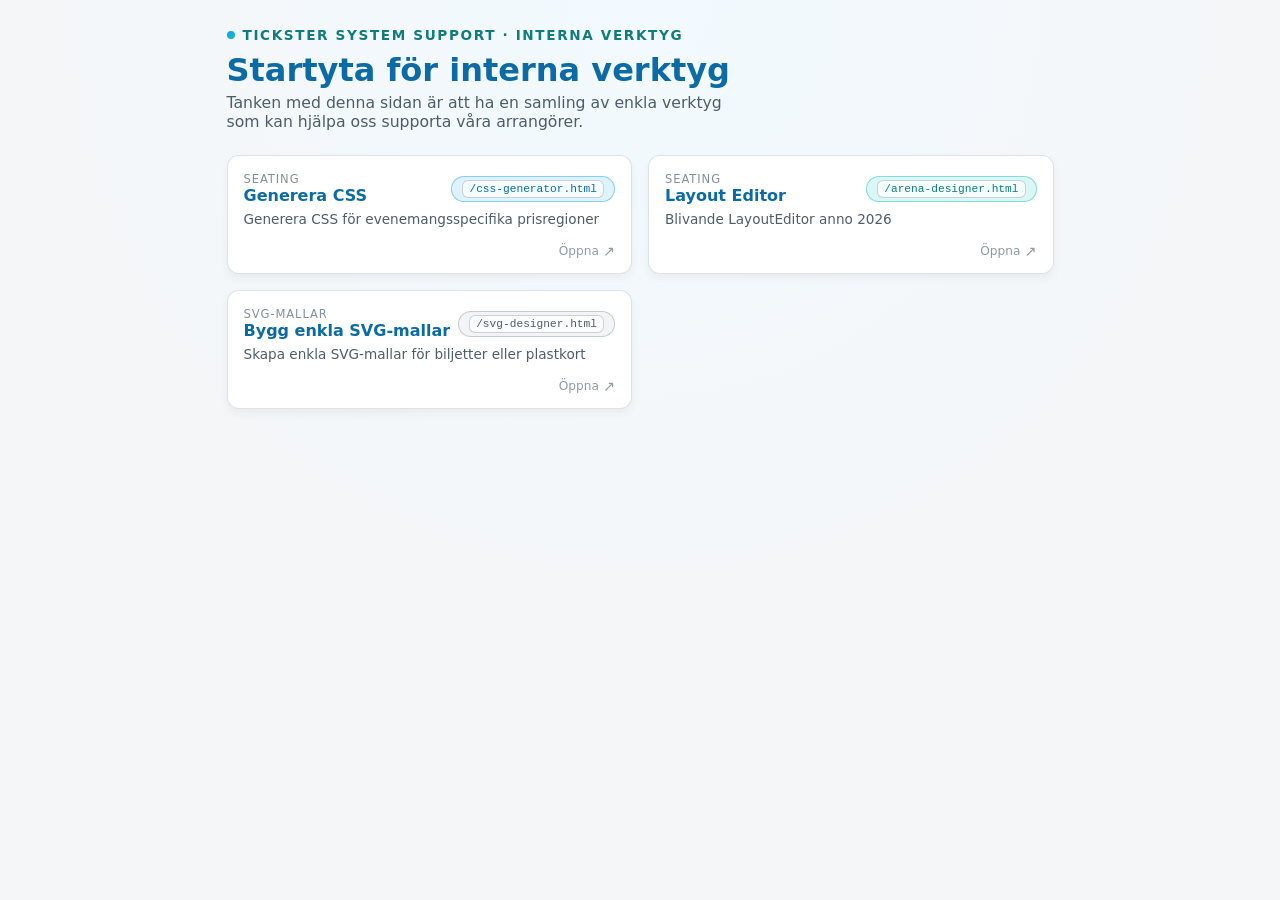
==== index.html @ da6bd74c "Add files via upload" ====
<!DOCTYPE html>
<html lang="sv">
<head>
  <meta charset="UTF-8" />
  <title>Tickster – Interna verktyg</title>
  <meta name="viewport" content="width=device-width, initial-scale=1" />

  <style>
    :root {
      /* Tickster färgpalett */
      --blue-light: #7cd0ff;
      --blue: #14a0f4;
      --blue-dark: #0c6ba5;

      --turquoise-light: #6ee0db;
      --turquoise: #19bab5;
      --turquoise-dark: #117c79;

      --yellow-light: #ffe479;
      --yellow: #e6c229;
      --yellow-dark: #99811c;

      --grey-light: #dbe0e4;
      --grey: #849099;
      --grey-dark: #4f5d68;

      --red-light: #e57c8c;
      --red: #c12e44;
      --red-dark: #801f2e;

      --green-light: #5cae8f;
      --green: #007347;
      --green-dark: #004d2f;

      --page-bg: #f4f6f8;
      --card-bg: #ffffff;
      --shadow-soft: 0 4px 10px rgba(0, 0, 0, 0.05);
      --radius-card: 12px;
      --radius-pill: 999px;
    }

    * {
      box-sizing: border-box;
    }

    body {
      margin: 0;
      padding: 0;
      font-family: system-ui, -apple-system, BlinkMacSystemFont, "Segoe UI",
        sans-serif;
      background: radial-gradient(circle at top, #7cd0ff1a, #f4f6f8 55%);
      color: var(--grey-dark);
    }

    a {
      text-decoration: none;
      color: inherit;
    }

    .l-page {
      min-height: 100vh;
      display: flex;
      flex-direction: column;
    }

    .l-page__inner {
      max-width: 1120px;
      margin: 0 auto;
      padding: 24px 16px 40px;
    }

    /* Header / hero */
    .c-hero {
      margin-bottom: 24px;
    }

    .c-hero__eyebrow {
      font-size: 0.85rem;
      text-transform: uppercase;
      letter-spacing: 0.12em;
      font-weight: 600;
      color: var(--turquoise-dark);
      display: inline-flex;
      align-items: center;
      gap: 8px;
    }

    .c-hero__eyebrow::before {
      content: "";
      width: 8px;
      height: 8px;
      border-radius: 50%;
      background: linear-gradient(135deg, var(--blue), var(--turquoise));
    }

    .c-hero__title {
      margin: 8px 0 4px;
      font-size: 2rem;
      font-weight: 700;
      color: var(--blue-dark);
    }

    .c-hero__subtitle {
      margin: 0;
      font-size: 0.98rem;
      max-width: 520px;
      color: var(--grey-dark);
    }

    .c-toolbar {
      display: flex;
      flex-wrap: wrap;
      gap: 8px;
      margin-top: 16px;
    }

    .c-button {
      display: inline-flex;
      align-items: center;
      justify-content: center;
      gap: 6px;
      padding: 8px 14px;
      border-radius: var(--radius-pill);
      border: 1px solid transparent;
      font-size: 0.88rem;
      font-weight: 500;
      cursor: pointer;
      background: transparent;
      transition: background 0.18s ease, border-color 0.18s ease,
        transform 0.12s ease;
    }

    .c-button--primary {
      background: linear-gradient(135deg, var(--blue), var(--blue-dark));
      color: #fff;
      border-color: var(--blue-dark);
      box-shadow: 0 3px 8px rgba(12, 107, 165, 0.3);
    }

    .c-button--primary:hover {
      transform: translateY(-1px);
      box-shadow: 0 5px 12px rgba(12, 107, 165, 0.35);
    }

    .c-button--ghost {
      border-color: rgba(132, 144, 153, 0.6);
      background: #ffffffaa;
      color: var(--grey-dark);
    }

    .c-button--ghost:hover {
      background: #ffffff;
      transform: translateY(-1px);
    }

    .c-button--small {
      padding: 6px 10px;
      font-size: 0.78rem;
    }

    .c-button__icon {
      font-size: 1rem;
      line-height: 1;
    }

    /* Länk-grid */
    .c-grid {
      display: grid;
      grid-template-columns: repeat(2, minmax(0, 1fr));
      gap: 16px;
      margin-top: 24px;
    }

    @media (max-width: 768px) {
      .c-grid {
        grid-template-columns: 1fr;
      }
    }

    /* Kort som länkar */
    .c-card {
      position: relative;
      display: flex;
      flex-direction: column;
      padding: 16px 16px 14px;
      border-radius: var(--radius-card);
      background: var(--card-bg);
      box-shadow: var(--shadow-soft);
      border: 1px solid rgba(219, 224, 228, 0.9);
      transition: transform 0.16s ease, box-shadow 0.16s ease,
        border-color 0.16s ease, background 0.16s ease;
      overflow: hidden;
    }

    .c-card--link {
      cursor: pointer;
    }

    .c-card--link::after {
      content: "";
      position: absolute;
      inset: 0;
    }

    .c-card:hover {
      transform: translateY(-3px);
      box-shadow: 0 8px 18px rgba(0, 0, 0, 0.08);
      border-color: var(--blue-light);
      background: radial-gradient(circle at top left, #7cd0ff22, #ffffff);
    }

    .c-card__header {
      display: flex;
      align-items: center;
      justify-content: space-between;
      gap: 8px;
      margin-bottom: 6px;
    }

    .c-card__title {
      font-size: 1rem;
      font-weight: 600;
      color: var(--blue-dark);
    }

    .c-card__subtitle {
      font-size: 0.85rem;
      color: var(--grey-dark);
      margin: 0 0 10px;
    }

    .c-card__footer {
      display: flex;
      align-items: center;
      justify-content: space-between;
      gap: 8px;
      margin-top: 6px;
    }

    .c-card__meta {
      display: flex;
      align-items: center;
      gap: 6px;
      flex-wrap: wrap;
    }

    .u-font--small {
      font-size: 0.8rem;
    }

    .u-font--smaller {
      font-size: 0.74rem;
    }

    .u-font--mono {
      font-family: ui-monospace, SFMono-Regular, Menlo, Monaco, Consolas,
        "Liberation Mono", "Courier New", monospace;
    }

    .c-pill {
      display: inline-flex;
      align-items: center;
      padding: 3px 10px;
      border-radius: var(--radius-pill);
      font-size: 0.72rem;
      font-weight: 500;
      border: 1px solid rgba(132, 144, 153, 0.4);
      background: rgba(219, 224, 228, 0.35);
      color: var(--grey-dark);
      gap: 6px;
      white-space: nowrap;
    }

    .c-pill--blue {
      border-color: rgba(20, 160, 244, 0.45);
      background: rgba(124, 208, 255, 0.25);
      color: var(--blue-dark);
    }

    .c-pill--turquoise {
      border-color: rgba(25, 186, 181, 0.45);
      background: rgba(110, 224, 219, 0.25);
      color: var(--turquoise-dark);
    }

    .c-pill__code {
      padding: 2px 6px;
      border-radius: 6px;
      background: rgba(255, 255, 255, 0.7);
      border: 1px solid rgba(132, 144, 153, 0.4);
      font-size: 0.7rem;
      font-family: ui-monospace, SFMono-Regular, Menlo, Monaco, Consolas,
        "Liberation Mono", "Courier New", monospace;
    }

    /* Liten “Öppna”-indikator i hörnet */
    .c-card__open-indicator {
      display: inline-flex;
      align-items: center;
      gap: 4px;
      font-size: 0.76rem;
      color: var(--grey);
      opacity: 0.9;
    }

    .c-card__open-indicator-icon {
      font-size: 0.9rem;
    }

    /* Liten “kategori”-etikett i toppen av kortet */
    .c-card__tag {
      font-size: 0.72rem;
      text-transform: uppercase;
      letter-spacing: 0.08em;
      color: var(--grey);
    }
  </style>
</head>
<body>
  <div class="l-page">
    <div class="l-page__inner">
      <header class="c-hero">
        <div class="c-hero__eyebrow">Tickster System Support · Interna verktyg</div>
        <h1 class="c-hero__title">Startyta för interna verktyg</h1>
        <p class="c-hero__subtitle">
          Tanken med denna sidan är att ha en samling av enkla verktyg som kan hjälpa oss supporta våra arrangörer.
        </p>

      </header>

      <main>
        <section aria-label="Länkar till sidor">
          <div class="c-grid">
            <!-- Kort 1 -->
            <a href="css-generator.html" class="c-card c-card--link">
              <div class="c-card__header">
                <div>
                  <div class="c-card__tag">SEATING</div>
                  <div class="c-card__title">Generera CSS</div>
                </div>
                <div class="c-pill c-pill--blue">
                  <span class="c-pill__code u-font--mono">/css-generator.html</span>
                </div>
              </div>
              <p class="c-card__subtitle">
                Generera CSS för evenemangsspecifika prisregioner
              </p>
              <div class="c-card__footer">
                <div class="c-card__meta u-font--small">
                </div>
                <div class="c-card__open-indicator">
                  <span>Öppna</span>
                  <span class="c-card__open-indicator-icon">↗</span>
                </div>
              </div>
            </a>

            <!-- Kort 2 -->
            <a href="arena-designer.html" class="c-card c-card--link">
              <div class="c-card__header">
                <div>
                  <div class="c-card__tag">SEATING</div>
                  <div class="c-card__title">Layout Editor</div>
                </div>
                <div class="c-pill c-pill--turquoise">
                  <span class="c-pill__code u-font--mono">/arena-designer.html</span>
                </div>
              </div>
              <p class="c-card__subtitle">
                Blivande LayoutEditor anno 2026
              </p>
              <div class="c-card__footer">
                <div class="c-card__meta u-font--small">
                  
                </div>
                <div class="c-card__open-indicator">
                  <span>Öppna</span>
                  <span class="c-card__open-indicator-icon">↗</span>
                </div>
              </div>
            </a>

            <!-- Kort 3 -->
            <a href="svg-designer.html" class="c-card c-card--link">
              <div class="c-card__header">
                <div>
                  <div class="c-card__tag">SVG-mallar</div>
                  <div class="c-card__title">Bygg enkla SVG-mallar</div>
                </div>
                <div class="c-pill">
                  <span class="c-pill__code u-font--mono">/svg-designer.html</span>
                </div>
              </div>
              <p class="c-card__subtitle">
                Skapa enkla SVG-mallar för biljetter eller plastkort
              </p>
              <div class="c-card__footer">
                <div class="c-card__meta u-font--small">
                </div>
                <div class="c-card__open-indicator">
                  <span>Öppna</span>
                  <span class="c-card__open-indicator-icon">↗</span>
                </div>
              </div>
            </a>

          </div>
        </section>
      </main>
    </div>
  </div>
</body>
</html>
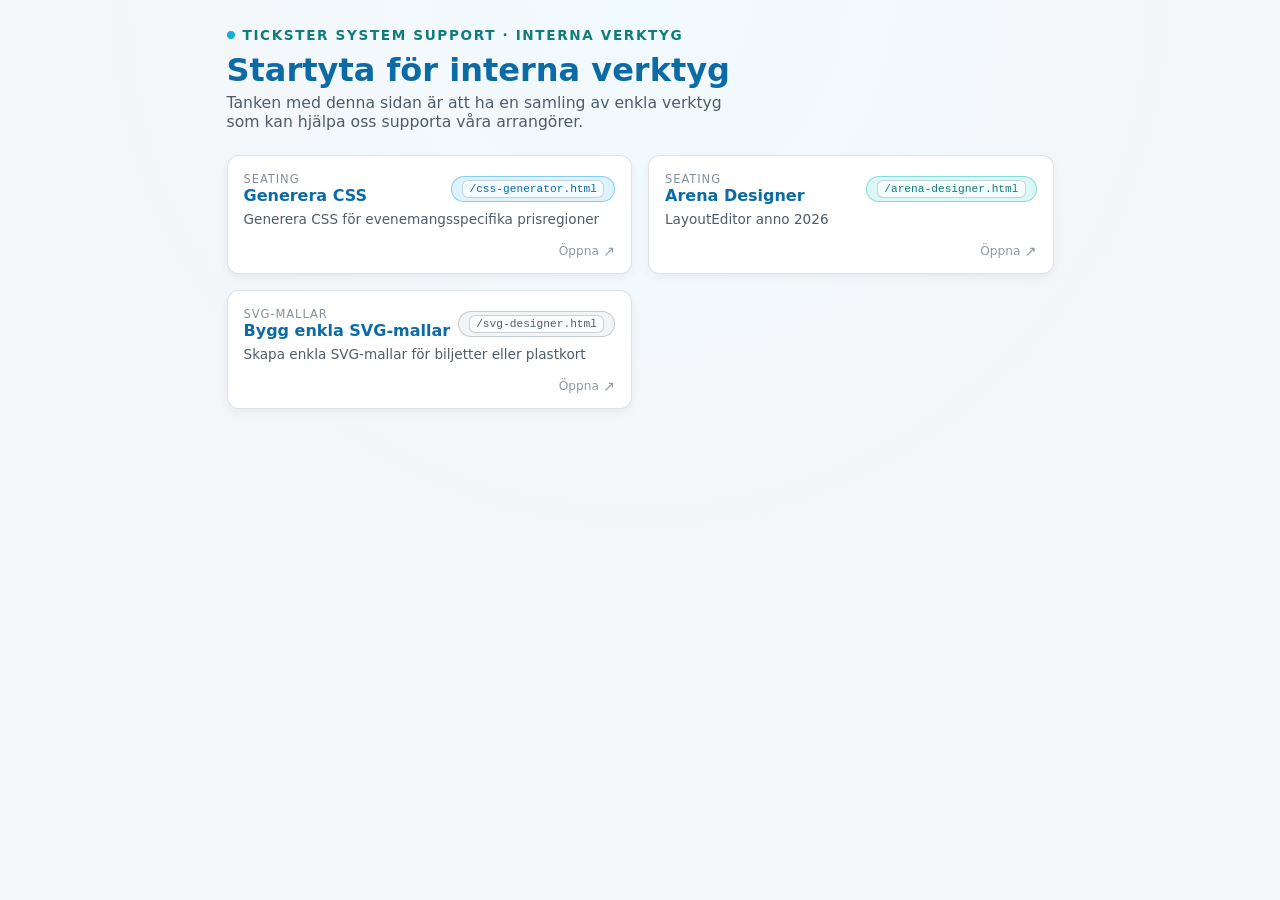
==== commit 9e3b1660: "Add files via upload" ====
--- a/index.html
+++ b/index.html
@@ -360,14 +360,14 @@
               <div class="c-card__header">
                 <div>
                   <div class="c-card__tag">SEATING</div>
-                  <div class="c-card__title">Layout Editor</div>
+                  <div class="c-card__title">Arena Designer</div>
                 </div>
                 <div class="c-pill c-pill--turquoise">
                   <span class="c-pill__code u-font--mono">/arena-designer.html</span>
                 </div>
               </div>
               <p class="c-card__subtitle">
-                Blivande LayoutEditor anno 2026
+                LayoutEditor anno 2026
               </p>
               <div class="c-card__footer">
                 <div class="c-card__meta u-font--small">
